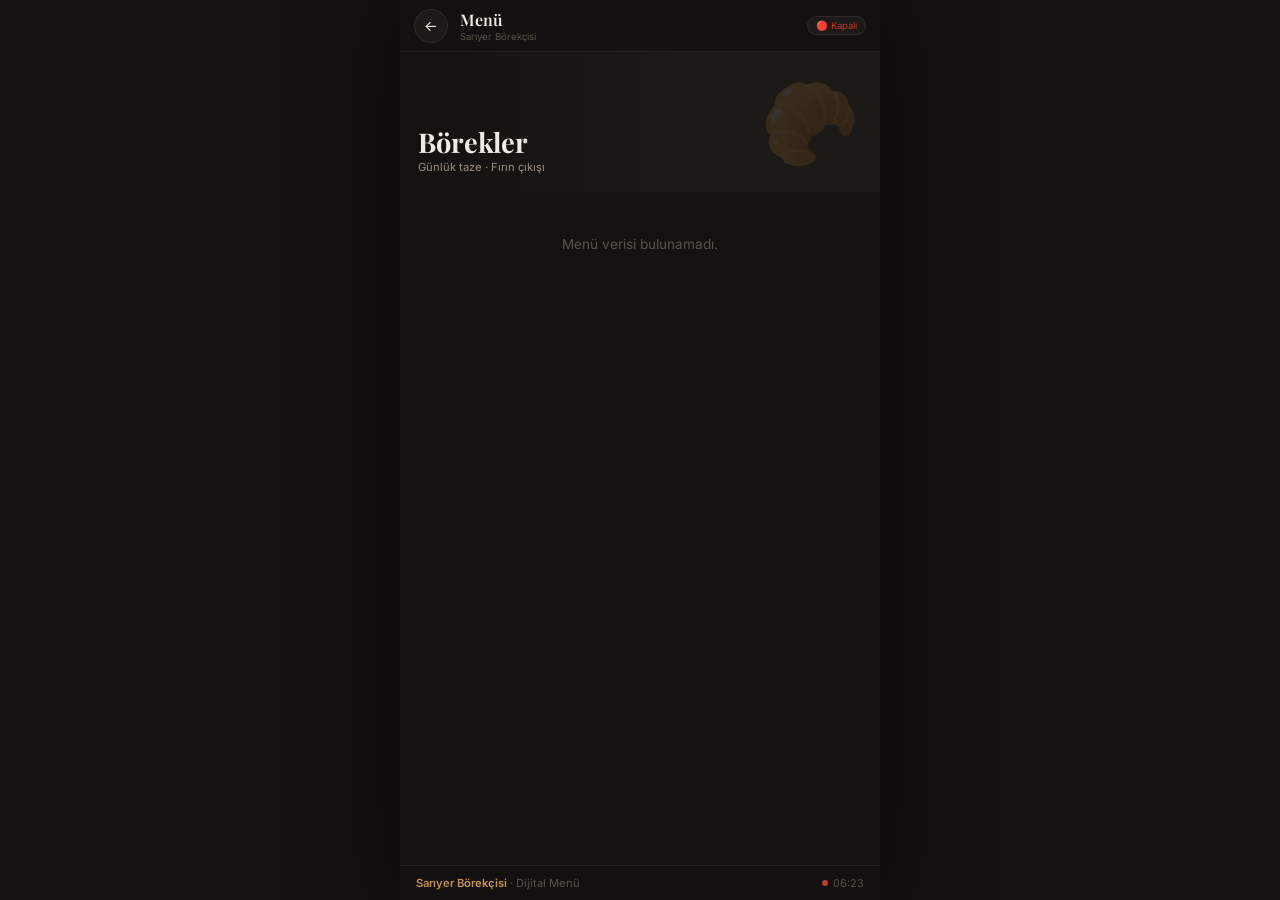
==== menu.html @ e3afe4d1 "Add files via upload" ====
<!DOCTYPE html>
<html lang="tr">
<head>
  <meta charset="UTF-8" />
  <meta name="viewport" content="width=device-width, initial-scale=1.0, maximum-scale=1.0" />
  <meta name="theme-color" content="#f8f6f3" />
  <meta name="description" content="Sarıyer Börekçisi ürün listesi ve fiyatları." />
  <title>Menü — Sarıyer Börekçisi</title>
  <link rel="stylesheet" href="style.css" />
</head>
<body class="menu-page">

  <!-- Topbar -->
  <header class="topbar">
    <a href="index.html" class="topbar-back" aria-label="Kategorilere dön">←</a>
    <div class="topbar-info">
      <div class="topbar-cat-name" id="topbar-cat-name">Menü</div>
      <div class="topbar-cat-sub" id="topbar-cat-sub">Sarıyer Börekçisi</div>
    </div>
    <div class="topbar-status" id="topbar-status">🟢 Açık</div>
  </header>

  <!-- Hero Banner -->
  <div class="menu-hero" id="menu-hero">
    <div class="menu-hero-emoji" id="hero-emoji" aria-hidden="true">🥐</div>
    <div class="menu-hero-overlay"></div>
    <div class="menu-hero-title">
      <h1 id="hero-title">Börekler</h1>
      <p id="hero-desc">Günlük taze · Fırın çıkışı</p>
    </div>
  </div>

  <!-- Menü Gövdesi -->
  <main class="menu-body" id="menu-body">
    <!-- JS ile doldurulur -->
  </main>

  <!-- Alt Bar -->
  <footer class="bottom-bar">
    <div class="bottom-brand">
      <strong>Sarıyer Börekçisi</strong> · Dijital Menü
    </div>
    <div class="bottom-status">
      <div class="status-dot" id="status-dot"></div>
      <span id="current-time">--:--</span>
    </div>
  </footer>

  <script src="menu.js"></script>
</body>
</html>
---- style.css ----
/* =====================================================
   TEZGAH — Dijital Menü Sistemi
   ===================================================== */

@import url('https://fonts.googleapis.com/css2?family=Playfair+Display:wght@600;700&family=Inter:wght@300;400;500;600&display=swap');

*, *::before, *::after {
  margin: 0; padding: 0;
  box-sizing: border-box;
  -webkit-tap-highlight-color: transparent;
}

:root {
  /* Koyu palette */
  --dark-bg:       #141210;
  --dark-surface:  #1c1916;
  --dark-elevated: #242018;
  --dark-border:   rgba(255,255,255,0.07);
  --dark-border-hover: rgba(196,147,70,0.3);

  --accent:        #c49346;
  --accent-dim:    rgba(196,147,70,0.12);
  --accent-border: rgba(196,147,70,0.25);

  --text-on-dark:      #f0ebe3;
  --text-secondary-dark: #9a8e80;
  --text-muted-dark:   #5a5248;

  --green: #3a9e68;
  --red:   #c0392b;

  --font-serif: 'Playfair Display', Georgia, serif;
  --font-sans:  'Inter', system-ui, sans-serif;
  --ease:        cubic-bezier(0.25, 0.46, 0.45, 0.94);
}

html {
  font-size: 16px;
  scroll-behavior: smooth;
  -webkit-font-smoothing: antialiased;
}

body {
  font-family: var(--font-sans);
  background: var(--dark-bg);
  color: var(--text-on-dark);
  min-height: 100vh;
  max-width: 480px;
  margin: 0 auto;
  overflow-x: hidden;
}

::-webkit-scrollbar { width: 2px; }
::-webkit-scrollbar-track { background: transparent; }
::-webkit-scrollbar-thumb { background: rgba(255,255,255,0.08); border-radius: 2px; }

/* =====================================================
   ORTAK — Şube Seçim + Kategori Sayfaları
   ===================================================== */

/* Geri nav (şube sayfasında) */
.branch-topbar {
  display: flex;
  align-items: center;
  gap: 12px;
  padding: 16px 20px 0;
}

.branch-back {
  display: flex;
  align-items: center;
  gap: 6px;
  font-size: 0.75rem;
  color: var(--text-muted-dark);
  text-decoration: none;
  transition: color 0.15s;
}

.branch-back:active { color: var(--accent); }

.branch-badge {
  margin-left: auto;
  font-size: 0.6rem;
  padding: 3px 9px;
  border-radius: 100px;
  border: 1px solid var(--dark-border);
  color: var(--text-muted-dark);
  letter-spacing: 0.04em;
}

/* Header */
.index-header {
  padding: 44px 24px 28px;
  animation: fadeUp 0.5s var(--ease) both;
}

.brand-logo {
  display: flex;
  align-items: center;
  gap: 12px;
  margin-bottom: 28px;
}

.logo-circle {
  width: 44px;
  height: 44px;
  border-radius: 12px;
  background: var(--accent-dim);
  border: 1px solid var(--accent-border);
  display: flex;
  align-items: center;
  justify-content: center;
  font-size: 1.3rem;
}

.logo-name {
  font-family: var(--font-serif);
  font-size: 1.05rem;
  font-weight: 700;
  color: var(--text-on-dark);
}

.logo-sub {
  font-size: 0.62rem;
  color: var(--text-muted-dark);
  letter-spacing: 0.06em;
  margin-top: 2px;
}

.index-title {
  font-family: var(--font-serif);
  font-size: 1.9rem;
  font-weight: 700;
  color: var(--text-on-dark);
  line-height: 1.2;
  margin-bottom: 8px;
}

.index-title span { color: var(--accent); }

.index-subtitle {
  font-size: 0.82rem;
  color: var(--text-secondary-dark);
  line-height: 1.6;
}

/* Kategori Gridi */
.categories-grid {
  padding: 0 14px;
  display: flex;
  flex-direction: column;
  gap: 10px;
}

/* Kategori Kartı */
.cat-card {
  display: block;
  position: relative;
  border-radius: 14px;
  overflow: hidden;
  text-decoration: none;
  height: 130px;
  background: var(--dark-surface);
  border: 1px solid var(--dark-border);
  transition: transform 0.2s var(--ease);
  animation: cardIn 0.45s var(--ease) both;
}

.cat-card:nth-child(1) { animation-delay: 0.04s; }
.cat-card:nth-child(2) { animation-delay: 0.08s; }
.cat-card:nth-child(3) { animation-delay: 0.12s; }
.cat-card:nth-child(4) { animation-delay: 0.16s; }
.cat-card:nth-child(5) { animation-delay: 0.20s; }
.cat-card:nth-child(6) { animation-delay: 0.24s; }

.cat-card:active { transform: scale(0.975); }

.cat-card-img {
  position: absolute;
  inset: 0;
  width: 100%;
  height: 100%;
  object-fit: cover;
}

.cat-card-fallback {
  position: absolute;
  inset: 0;
  display: flex;
  align-items: center;
  justify-content: flex-end;
  padding-right: 22px;
  font-size: 4.5rem;
  opacity: 0.14;
  pointer-events: none;
}

.cat-card-overlay {
  position: absolute;
  inset: 0;
  background: linear-gradient(105deg, rgba(10,9,7,0.85) 0%, rgba(10,9,7,0.5) 55%, rgba(10,9,7,0.2) 100%);
}

.cat-card-accent {
  position: absolute;
  left: 0; top: 0; bottom: 0;
  width: 3px;
  background: var(--accent);
  opacity: 0;
  transition: opacity 0.18s;
}

.cat-card:active .cat-card-accent { opacity: 1; }

.cat-card-body {
  position: absolute;
  inset: 0;
  display: flex;
  flex-direction: column;
  justify-content: center;
  padding: 18px 52px 18px 20px;
}

.cat-card-name {
  font-family: var(--font-serif);
  font-size: 1.25rem;
  font-weight: 700;
  color: #fff;
  line-height: 1.15;
  margin-bottom: 4px;
}

.cat-card-desc {
  font-size: 0.72rem;
  color: rgba(255,255,255,0.55);
  line-height: 1.4;
}

.cat-card-arrow {
  position: absolute;
  right: 16px;
  top: 50%;
  transform: translateY(-50%);
  width: 30px;
  height: 30px;
  border-radius: 50%;
  border: 1px solid rgba(255,255,255,0.2);
  background: rgba(255,255,255,0.08);
  display: flex;
  align-items: center;
  justify-content: center;
  color: #fff;
  font-size: 0.8rem;
  backdrop-filter: blur(4px);
}

/* Footer */
.index-footer {
  text-align: center;
  padding: 28px 24px 0;
  animation: fadeUp 0.5s var(--ease) both;
  animation-delay: 0.4s;
}

.index-footer p {
  font-size: 0.63rem;
  color: var(--text-muted-dark);
  letter-spacing: 0.05em;
}

.index-footer strong { color: var(--accent); }

/* =====================================================
   MENÜ DETAY — Koyu Tema
   ===================================================== */

/* Topbar */
.topbar {
  position: sticky;
  top: 0;
  z-index: 100;
  height: 52px;
  background: rgba(20, 18, 16, 0.96);
  backdrop-filter: blur(16px);
  -webkit-backdrop-filter: blur(16px);
  border-bottom: 1px solid var(--dark-border);
  display: flex;
  align-items: center;
  padding: 0 14px;
  gap: 12px;
}

.topbar-back {
  width: 34px;
  height: 34px;
  border-radius: 50%;
  border: 1px solid var(--dark-border);
  background: var(--dark-surface);
  display: flex;
  align-items: center;
  justify-content: center;
  font-size: 0.9rem;
  text-decoration: none;
  color: var(--text-on-dark);
  flex-shrink: 0;
  transition: background 0.15s;
}

.topbar-back:active { background: var(--dark-elevated); }

.topbar-info { flex: 1; }

.topbar-cat-name {
  font-family: var(--font-serif);
  font-size: 1rem;
  font-weight: 600;
  color: var(--text-on-dark);
}

.topbar-cat-sub {
  font-size: 0.6rem;
  color: var(--text-muted-dark);
  margin-top: 1px;
}

.topbar-status {
  font-size: 0.6rem;
  padding: 3px 8px;
  border-radius: 100px;
  border: 1px solid var(--dark-border);
  color: var(--text-muted-dark);
  background: var(--dark-surface);
  white-space: nowrap;
}

/* Hero */
.menu-hero {
  position: relative;
  height: 140px;
  overflow: hidden;
  background: var(--dark-surface);
  display: flex;
  align-items: flex-end;
}

.menu-hero-emoji {
  position: absolute;
  right: 20px;
  top: 50%;
  transform: translateY(-50%);
  font-size: 5rem;
  opacity: 0.12;
  pointer-events: none;
}

.menu-hero-overlay {
  position: absolute;
  inset: 0;
  background: linear-gradient(to right,
    rgba(14,12,10,0.6) 0%,
    rgba(14,12,10,0) 70%
  );
}

.menu-hero-title {
  position: relative;
  padding: 0 18px 18px;
  z-index: 1;
}

.menu-hero-title h1 {
  font-family: var(--font-serif);
  font-size: 1.7rem;
  font-weight: 700;
  color: var(--text-on-dark);
  line-height: 1;
}

.menu-hero-title p {
  font-size: 0.7rem;
  color: var(--text-secondary-dark);
  margin-top: 4px;
}

/* Menü gövdesi */
.menu-body {
  padding: 4px 0 80px;
}

/* Alt grup */
.sub-group { margin-bottom: 4px; }

.sub-group-label {
  font-size: 0.58rem;
  letter-spacing: 0.2em;
  color: var(--accent);
  text-transform: uppercase;
  font-weight: 700;
  padding: 16px 16px 8px;
}

/* Ürün listesi */
.items-list {
  padding: 0 12px;
  display: flex;
  flex-direction: column;
  gap: 5px;
}

/* Ürün kartı */
.menu-item {
  display: flex;
  align-items: center;
  gap: 11px;
  padding: 13px 12px;
  background: var(--dark-surface);
  border-radius: 12px;
  border: 1px solid var(--dark-border);
  transition: background 0.15s, border-color 0.15s;
  animation: itemIn 0.35s var(--ease) both;
}

.menu-item:active {
  background: var(--dark-elevated);
  border-color: var(--accent-border);
}

.menu-item.featured {
  border-color: var(--accent-border);
  background: rgba(196,147,70,0.06);
}

/* Stagger animasyon */
.menu-item:nth-child(1)  { animation-delay: 0.03s; }
.menu-item:nth-child(2)  { animation-delay: 0.06s; }
.menu-item:nth-child(3)  { animation-delay: 0.09s; }
.menu-item:nth-child(4)  { animation-delay: 0.12s; }
.menu-item:nth-child(5)  { animation-delay: 0.15s; }
.menu-item:nth-child(6)  { animation-delay: 0.18s; }
.menu-item:nth-child(7)  { animation-delay: 0.21s; }
.menu-item:nth-child(8)  { animation-delay: 0.24s; }
.menu-item:nth-child(9)  { animation-delay: 0.27s; }
.menu-item:nth-child(10) { animation-delay: 0.30s; }
.menu-item:nth-child(n+11) { animation-delay: 0.33s; }

.item-icon {
  width: 38px;
  height: 38px;
  border-radius: 10px;
  background: var(--dark-elevated);
  border: 1px solid var(--dark-border);
  display: flex;
  align-items: center;
  justify-content: center;
  font-size: 1.1rem;
  flex-shrink: 0;
}

.item-info { flex: 1; min-width: 0; }

.item-name {
  font-size: 0.875rem;
  font-weight: 500;
  color: var(--text-on-dark);
  line-height: 1.3;
  margin-bottom: 2px;
}

.item-desc {
  font-size: 0.7rem;
  color: var(--text-muted-dark);
  line-height: 1.4;
  white-space: nowrap;
  overflow: hidden;
  text-overflow: ellipsis;
}

.item-price-box { flex-shrink: 0; text-align: right; }

.item-price {
  font-family: var(--font-serif);
  font-size: 1.05rem;
  font-weight: 700;
  color: var(--accent);
  line-height: 1;
}

.item-price-unit {
  font-size: 0.56rem;
  color: var(--text-muted-dark);
  margin-top: 2px;
}

/* Badge */
.item-badge {
  display: inline-block;
  font-size: 0.5rem;
  padding: 2px 5px;
  border-radius: 4px;
  font-weight: 700;
  letter-spacing: 0.04em;
  text-transform: uppercase;
  margin-top: 3px;
}

.badge-popular { background: rgba(196,147,70,0.18); color: var(--accent); }
.badge-new     { background: rgba(58,158,104,0.18); color: var(--green); }
.badge-spicy   { background: rgba(192,57,43,0.18);  color: #f87171; }

/* Allerji notu */
.allergy-notice {
  margin: 10px 12px 4px;
  padding: 10px 12px;
  border-radius: 10px;
  background: var(--accent-dim);
  border: 1px solid var(--accent-border);
  display: flex;
  gap: 8px;
  align-items: flex-start;
}

.allergy-notice .notice-icon { font-size: 0.85rem; flex-shrink: 0; margin-top: 1px; }
.allergy-notice p { font-size: 0.68rem; color: var(--text-secondary-dark); line-height: 1.5; }

/* Alt bar */
.bottom-bar {
  position: fixed;
  bottom: 0;
  left: 50%;
  transform: translateX(-50%);
  width: 100%;
  max-width: 480px;
  background: rgba(20,18,16,0.97);
  backdrop-filter: blur(16px);
  -webkit-backdrop-filter: blur(16px);
  border-top: 1px solid var(--dark-border);
  padding: 10px 16px;
  display: flex;
  align-items: center;
  justify-content: space-between;
  z-index: 80;
}

.bottom-brand { font-size: 0.7rem; color: var(--text-muted-dark); }
.bottom-brand strong { color: var(--accent); font-weight: 600; }

.bottom-status {
  display: flex;
  align-items: center;
  gap: 5px;
  font-size: 0.67rem;
  color: var(--text-muted-dark);
}

.status-dot {
  width: 6px;
  height: 6px;
  border-radius: 50%;
  background: var(--green);
  animation: blink 2.5s ease-in-out infinite;
}

/* ── Animasyonlar ──────────────────────────────────── */
@keyframes fadeUp {
  from { opacity: 0; transform: translateY(14px); }
  to   { opacity: 1; transform: translateY(0); }
}

@keyframes cardIn {
  from { opacity: 0; transform: translateY(18px); }
  to   { opacity: 1; transform: translateY(0); }
}

@keyframes itemIn {
  from { opacity: 0; transform: translateY(6px); }
  to   { opacity: 1; transform: translateY(0); }
}

@keyframes blink {
  0%, 100% { opacity: 1; }
  50% { opacity: 0.2; }
}

@media (max-width: 360px) {
  .index-title { font-size: 1.65rem; }
  .cat-card-name { font-size: 1.1rem; }
  .cat-card { height: 115px; }
}

@media (min-width: 481px) {
  body { box-shadow: 0 0 80px rgba(0,0,0,0.5); }
}
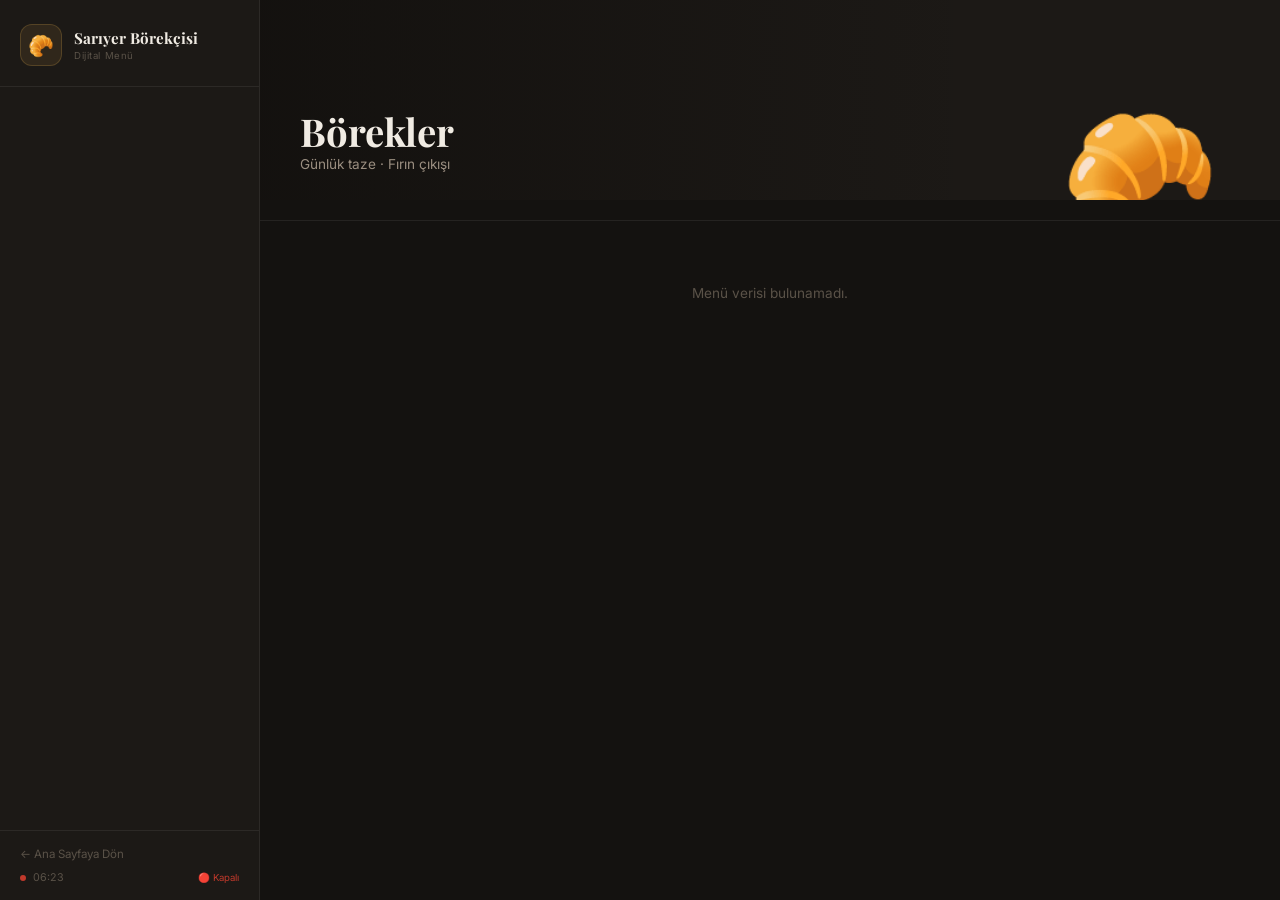
==== commit 0737e8ac: "Add files via upload" ====
--- a/menu.html
+++ b/menu.html
@@ -2,16 +2,42 @@
 <html lang="tr">
 <head>
   <meta charset="UTF-8" />
-  <meta name="viewport" content="width=device-width, initial-scale=1.0, maximum-scale=1.0" />
-  <meta name="theme-color" content="#f8f6f3" />
+  <meta name="viewport" content="width=device-width, initial-scale=1.0" />
+  <meta name="theme-color" content="#141210" />
   <meta name="description" content="Sarıyer Börekçisi ürün listesi ve fiyatları." />
   <title>Menü — Sarıyer Börekçisi</title>
   <link rel="stylesheet" href="style.css" />
 </head>
 <body class="menu-page">
-
-  <!-- Topbar -->
-  <header class="topbar">
+ 
+  <!-- Desktop Sidebar (sadece büyük ekranda görünür) -->
+  <aside class="desktop-sidebar" id="desktop-sidebar" aria-label="Kategori navigasyonu">
+    <div class="sidebar-brand">
+      <div class="sidebar-logo">
+        <div class="sidebar-logo-icon" aria-hidden="true">🥐</div>
+        <div>
+          <div class="sidebar-logo-name">Sarıyer Börekçisi</div>
+          <div class="sidebar-logo-sub">Dijital Menü</div>
+        </div>
+      </div>
+    </div>
+ 
+    <nav class="sidebar-nav" id="sidebar-nav" aria-label="Kategoriler">
+      <!-- JS ile doldurulur -->
+    </nav>
+ 
+    <div class="sidebar-footer">
+      <a href="index.html" class="sidebar-back-link">← Ana Sayfaya Dön</a>
+      <div class="sidebar-status">
+        <div class="status-dot" id="sidebar-status-dot"></div>
+        <span id="sidebar-time">--:--</span>
+        <span id="sidebar-open-badge">🟢 Açık</span>
+      </div>
+    </div>
+  </aside>
+ 
+  <!-- Mobile Topbar (sadece küçük ekranda görünür) -->
+  <header class="topbar" id="topbar">
     <a href="index.html" class="topbar-back" aria-label="Kategorilere dön">←</a>
     <div class="topbar-info">
       <div class="topbar-cat-name" id="topbar-cat-name">Menü</div>
@@ -19,33 +45,44 @@
     </div>
     <div class="topbar-status" id="topbar-status">🟢 Açık</div>
   </header>
-
-  <!-- Hero Banner -->
-  <div class="menu-hero" id="menu-hero">
-    <div class="menu-hero-emoji" id="hero-emoji" aria-hidden="true">🥐</div>
-    <div class="menu-hero-overlay"></div>
-    <div class="menu-hero-title">
-      <h1 id="hero-title">Börekler</h1>
-      <p id="hero-desc">Günlük taze · Fırın çıkışı</p>
+ 
+  <!-- Ana içerik alanı -->
+  <div class="menu-layout">
+ 
+    <!-- Hero Banner -->
+    <div class="menu-hero" id="menu-hero">
+      <div class="menu-hero-emoji" id="hero-emoji" aria-hidden="true">🥐</div>
+      <div class="menu-hero-overlay"></div>
+      <div class="menu-hero-title">
+        <h1 id="hero-title">Börekler</h1>
+        <p id="hero-desc">Günlük taze · Fırın çıkışı</p>
+      </div>
     </div>
+ 
+    <!-- Desktop: Kategori sekmeleri (hero altında, yatay) -->
+    <div class="desktop-cat-tabs" id="desktop-cat-tabs">
+      <!-- JS ile doldurulur -->
+    </div>
+ 
+    <!-- Menü Gövdesi -->
+    <main class="menu-body" id="menu-body">
+      <!-- JS ile doldurulur -->
+    </main>
+ 
+    <!-- Mobile Alt Bar -->
+    <footer class="bottom-bar">
+      <div class="bottom-brand">
+        <strong>Sarıyer Börekçisi</strong> · Dijital Menü
+      </div>
+      <div class="bottom-status">
+        <div class="status-dot" id="status-dot"></div>
+        <span id="current-time">--:--</span>
+      </div>
+    </footer>
+ 
   </div>
-
-  <!-- Menü Gövdesi -->
-  <main class="menu-body" id="menu-body">
-    <!-- JS ile doldurulur -->
-  </main>
-
-  <!-- Alt Bar -->
-  <footer class="bottom-bar">
-    <div class="bottom-brand">
-      <strong>Sarıyer Börekçisi</strong> · Dijital Menü
-    </div>
-    <div class="bottom-status">
-      <div class="status-dot" id="status-dot"></div>
-      <span id="current-time">--:--</span>
-    </div>
-  </footer>
-
+ 
   <script src="menu.js"></script>
 </body>
 </html>
+ 
--- a/style.css
+++ b/style.css
@@ -1,15 +1,16 @@
 /* =====================================================
    TEZGAH — Dijital Menü Sistemi
-   ===================================================== */
-
+   Tam Responsive: Mobil + Tablet + Masaüstü
+   ===================================================== */
+ 
 @import url('https://fonts.googleapis.com/css2?family=Playfair+Display:wght@600;700&family=Inter:wght@300;400;500;600&display=swap');
-
+ 
 *, *::before, *::after {
   margin: 0; padding: 0;
   box-sizing: border-box;
   -webkit-tap-highlight-color: transparent;
 }
-
+ 
 :root {
   /* Koyu palette */
   --dark-bg:       #141210;
@@ -17,55 +18,720 @@
   --dark-elevated: #242018;
   --dark-border:   rgba(255,255,255,0.07);
   --dark-border-hover: rgba(196,147,70,0.3);
-
+ 
   --accent:        #c49346;
   --accent-dim:    rgba(196,147,70,0.12);
   --accent-border: rgba(196,147,70,0.25);
-
-  --text-on-dark:      #f0ebe3;
+ 
+  --text-on-dark:        #f0ebe3;
   --text-secondary-dark: #9a8e80;
-  --text-muted-dark:   #5a5248;
-
+  --text-muted-dark:     #5a5248;
+ 
   --green: #3a9e68;
   --red:   #c0392b;
-
+ 
   --font-serif: 'Playfair Display', Georgia, serif;
   --font-sans:  'Inter', system-ui, sans-serif;
   --ease:        cubic-bezier(0.25, 0.46, 0.45, 0.94);
-}
-
+ 
+  --sidebar-w:   260px;
+  --topbar-h:    52px;
+}
+ 
 html {
   font-size: 16px;
   scroll-behavior: smooth;
   -webkit-font-smoothing: antialiased;
 }
-
+ 
 body {
   font-family: var(--font-sans);
   background: var(--dark-bg);
   color: var(--text-on-dark);
   min-height: 100vh;
-  max-width: 480px;
-  margin: 0 auto;
   overflow-x: hidden;
 }
+ 
+::-webkit-scrollbar { width: 4px; }
+::-webkit-scrollbar-track { background: transparent; }
+::-webkit-scrollbar-thumb { background: rgba(255,255,255,0.1); border-radius: 4px; }
 
-::-webkit-scrollbar { width: 2px; }
-::-webkit-scrollbar-track { background: transparent; }
-::-webkit-scrollbar-thumb { background: rgba(255,255,255,0.08); border-radius: 2px; }
+/* Animations */
+@keyframes fadeInUp {
+  from {
+    opacity: 0;
+    transform: translateY(20px);
+  }
+  to {
+    opacity: 1;
+    transform: translateY(0);
+  }
+}
 
-/* =====================================================
-   ORTAK — Şube Seçim + Kategori Sayfaları
-   ===================================================== */
+@keyframes slideInLeft {
+  from {
+    opacity: 0;
+    transform: translateX(-20px);
+  }
+  to {
+    opacity: 1;
+    transform: translateX(0);
+  }
+}
 
-/* Geri nav (şube sayfasında) */
+@keyframes slideInRight {
+  from {
+    opacity: 0;
+    transform: translateX(20px);
+  }
+  to {
+    opacity: 1;
+    transform: translateX(0);
+  }
+}
+
+/* =====================================================
+   DESKTOP SIDEBAR
+   ===================================================== */
+ 
+.desktop-sidebar {
+  display: none; /* mobilde gizli */
+}
+ 
+@media (min-width: 900px) {
+  .desktop-sidebar {
+    display: flex;
+    flex-direction: column;
+    position: fixed;
+    left: 0; top: 0; bottom: 0;
+    width: var(--sidebar-w);
+    background: var(--dark-surface);
+    border-right: 1px solid var(--dark-border);
+    z-index: 200;
+    overflow-y: auto;
+    overflow-x: hidden;
+  }
+}
+ 
+.sidebar-brand {
+  padding: 24px 20px 20px;
+  border-bottom: 1px solid var(--dark-border);
+}
+ 
+.sidebar-logo {
+  display: flex;
+  align-items: center;
+  gap: 12px;
+}
+ 
+.sidebar-logo-icon {
+  width: 42px;
+  height: 42px;
+  border-radius: 12px;
+  background: var(--accent-dim);
+  border: 1px solid var(--accent-border);
+  display: flex;
+  align-items: center;
+  justify-content: center;
+  font-size: 1.3rem;
+  flex-shrink: 0;
+}
+ 
+.sidebar-logo-name {
+  font-family: var(--font-serif);
+  font-size: 0.95rem;
+  font-weight: 700;
+  color: var(--text-on-dark);
+  line-height: 1.2;
+}
+ 
+.sidebar-logo-sub {
+  font-size: 0.6rem;
+  color: var(--text-muted-dark);
+  letter-spacing: 0.06em;
+  margin-top: 2px;
+}
+ 
+.sidebar-nav {
+  flex: 1;
+  padding: 16px 12px;
+  display: flex;
+  flex-direction: column;
+  gap: 4px;
+}
+ 
+.sidebar-nav-item {
+  display: flex;
+  align-items: center;
+  gap: 10px;
+  padding: 10px 12px;
+  border-radius: 10px;
+  cursor: pointer;
+  border: 1px solid transparent;
+  transition: background 0.15s, border-color 0.15s, color 0.15s;
+  text-decoration: none;
+  color: var(--text-secondary-dark);
+}
+ 
+.sidebar-nav-item:hover {
+  background: var(--dark-elevated);
+  color: var(--text-on-dark);
+}
+ 
+.sidebar-nav-item.active {
+  background: var(--accent-dim);
+  border-color: var(--accent-border);
+  color: var(--accent);
+}
+ 
+.sidebar-nav-emoji {
+  font-size: 1.15rem;
+  flex-shrink: 0;
+  width: 24px;
+  text-align: center;
+}
+ 
+.sidebar-nav-label {
+  font-size: 0.82rem;
+  font-weight: 500;
+}
+ 
+.sidebar-footer {
+  padding: 16px 20px;
+  border-top: 1px solid var(--dark-border);
+  display: flex;
+  flex-direction: column;
+  gap: 10px;
+}
+ 
+.sidebar-back-link {
+  font-size: 0.72rem;
+  color: var(--text-muted-dark);
+  text-decoration: none;
+  transition: color 0.15s;
+}
+ 
+.sidebar-back-link:hover {
+  color: var(--accent);
+}
+ 
+.sidebar-status {
+  display: flex;
+  align-items: center;
+  gap: 7px;
+  font-size: 0.67rem;
+  color: var(--text-muted-dark);
+}
+ 
+#sidebar-open-badge {
+  margin-left: auto;
+  font-size: 0.6rem;
+}
+ 
+/* =====================================================
+   MOBILE TOPBAR
+   ===================================================== */
+ 
+.topbar {
+  position: sticky;
+  top: 0;
+  z-index: 100;
+  height: var(--topbar-h);
+  background: rgba(20, 18, 16, 0.96);
+  backdrop-filter: blur(16px);
+  -webkit-backdrop-filter: blur(16px);
+  border-bottom: 1px solid var(--dark-border);
+  display: flex;
+  align-items: center;
+  padding: 0 14px;
+  gap: 12px;
+}
+ 
+@media (min-width: 900px) {
+  .topbar {
+    display: none; /* masaüstünde sidebar var, topbar gizle */
+  }
+}
+ 
+.topbar-back {
+  width: 34px;
+  height: 34px;
+  border-radius: 50%;
+  border: 1px solid var(--dark-border);
+  background: var(--dark-surface);
+  display: flex;
+  align-items: center;
+  justify-content: center;
+  font-size: 0.9rem;
+  text-decoration: none;
+  color: var(--text-on-dark);
+  flex-shrink: 0;
+  transition: background 0.15s;
+}
+ 
+.topbar-back:active { background: var(--dark-elevated); }
+ 
+.topbar-info { flex: 1; }
+ 
+.topbar-cat-name {
+  font-family: var(--font-serif);
+  font-size: 1rem;
+  font-weight: 600;
+  color: var(--text-on-dark);
+}
+ 
+.topbar-cat-sub {
+  font-size: 0.6rem;
+  color: var(--text-muted-dark);
+  margin-top: 1px;
+}
+ 
+.topbar-status {
+  font-size: 0.6rem;
+  padding: 3px 8px;
+  border-radius: 100px;
+  border: 1px solid var(--dark-border);
+  color: var(--text-muted-dark);
+  background: var(--dark-surface);
+  white-space: nowrap;
+}
+ 
+/* =====================================================
+   LAYOUT — Sidebar + İçerik
+   ===================================================== */
+ 
+.menu-layout {
+  min-height: 100vh;
+}
+ 
+@media (min-width: 900px) {
+  .menu-layout {
+    margin-left: var(--sidebar-w);
+    min-height: 100vh;
+  }
+}
+ 
+/* =====================================================
+   HERO
+   ===================================================== */
+ 
+.menu-hero {
+  position: relative;
+  height: 140px;
+  overflow: hidden;
+  background: var(--dark-surface);
+  display: flex;
+  align-items: flex-end;
+}
+ 
+@media (min-width: 900px) {
+  .menu-hero {
+    height: 200px;
+  }
+}
+ 
+.menu-hero-emoji {
+  position: absolute;
+  right: 20px;
+  top: 50%;
+  transform: translateY(-50%);
+  font-size: 5rem;
+  opacity: 0.12;
+  pointer-events: none;
+  animation: slideInRight 0.8s ease-out 0.4s both;
+}
+ 
+@media (min-width: 900px) {
+  .menu-hero-emoji {
+    font-size: 8rem;
+    right: 60px;
+    opacity: 0.10;
+  }
+}
+ 
+.menu-hero-overlay {
+  position: absolute;
+  inset: 0;
+  background: linear-gradient(to right,
+    rgba(14,12,10,0.6) 0%,
+    rgba(14,12,10,0) 70%
+  );
+}
+ 
+.menu-hero-title {
+  position: relative;
+  padding: 0 18px 18px;
+  z-index: 1;
+  animation: fadeInUp 0.8s ease-out 0.2s both;
+}
+ 
+@media (min-width: 900px) {
+  .menu-hero-title {
+    padding: 0 40px 28px;
+  }
+}
+ 
+.menu-hero-title h1 {
+  font-family: var(--font-serif);
+  font-size: 1.7rem;
+  font-weight: 700;
+  color: var(--text-on-dark);
+  line-height: 1;
+}
+ 
+@media (min-width: 900px) {
+  .menu-hero-title h1 {
+    font-size: 2.4rem;
+  }
+}
+ 
+.menu-hero-title p {
+  font-size: 0.7rem;
+  color: var(--text-secondary-dark);
+  margin-top: 4px;
+}
+ 
+@media (min-width: 900px) {
+  .menu-hero-title p {
+    font-size: 0.85rem;
+    margin-top: 6px;
+  }
+}
+ 
+/* =====================================================
+   DESKTOP KATEGORİ SEKMELERI
+   ===================================================== */
+ 
+.desktop-cat-tabs {
+  display: none;
+}
+ 
+@media (min-width: 900px) {
+  .desktop-cat-tabs {
+    display: flex;
+    gap: 8px;
+    padding: 20px 40px 0;
+    flex-wrap: wrap;
+    border-bottom: 1px solid var(--dark-border);
+    padding-bottom: 0;
+  }
+}
+ 
+.cat-tab-btn {
+  display: flex;
+  align-items: center;
+  gap: 7px;
+  padding: 10px 18px;
+  border-radius: 10px 10px 0 0;
+  border: 1px solid transparent;
+  border-bottom: none;
+  background: transparent;
+  color: var(--text-secondary-dark);
+  font-size: 0.8rem;
+  font-weight: 500;
+  cursor: pointer;
+  font-family: var(--font-sans);
+  transition: background 0.15s, color 0.15s;
+  position: relative;
+  bottom: -1px;
+}
+ 
+.cat-tab-btn:hover {
+  background: var(--dark-elevated);
+  color: var(--text-on-dark);
+}
+ 
+.cat-tab-btn.active {
+  background: var(--dark-bg);
+  border-color: var(--dark-border);
+  color: var(--accent);
+}
+ 
+/* =====================================================
+   MENÜ GÖVDESİ
+   ===================================================== */
+ 
+.menu-body {
+  padding: 4px 0 80px;
+}
+ 
+@media (min-width: 900px) {
+  .menu-body {
+    padding: 24px 0 60px;
+    /* İki sütunlu ızgara için */
+  }
+}
+ 
+/* =====================================================
+   ALT GRUP
+   ===================================================== */
+ 
+.sub-group { margin-bottom: 4px; }
+ 
+.sub-group-label {
+  font-size: 0.58rem;
+  letter-spacing: 0.2em;
+  color: var(--accent);
+  text-transform: uppercase;
+  font-weight: 700;
+  padding: 16px 16px 8px;
+}
+ 
+@media (min-width: 900px) {
+  .sub-group-label {
+    font-size: 0.62rem;
+    padding: 20px 40px 10px;
+  }
+}
+ 
+/* =====================================================
+   ÜRÜN LİSTESİ — Desktop 2 Kolon
+   ===================================================== */
+ 
+.items-list {
+  padding: 0 12px;
+  display: flex;
+  flex-direction: column;
+  gap: 5px;
+}
+ 
+@media (min-width: 900px) {
+  .items-list {
+    padding: 0 40px;
+    display: grid;
+    grid-template-columns: repeat(2, 1fr);
+    gap: 8px;
+  }
+}
+ 
+@media (min-width: 1280px) {
+  .items-list {
+    grid-template-columns: repeat(3, 1fr);
+  }
+}
+ 
+/* =====================================================
+   ÜRÜN KARTI
+   ===================================================== */
+ 
+.menu-item {
+  display: flex;
+  align-items: center;
+  gap: 11px;
+  padding: 13px 12px;
+  background: var(--dark-surface);
+  border-radius: 12px;
+  border: 1px solid var(--dark-border);
+  transition: background 0.15s, border-color 0.15s, transform 0.15s;
+  animation: itemIn 0.35s var(--ease) both;
+}
+ 
+@media (min-width: 900px) {
+  .menu-item {
+    padding: 16px 14px;
+    border-radius: 14px;
+  }
+ 
+  .menu-item:hover {
+    background: var(--dark-elevated);
+    border-color: var(--accent-border);
+    transform: translateY(-2px);
+  }
+}
+ 
+.menu-item:active {
+  background: var(--dark-elevated);
+  border-color: var(--accent-border);
+}
+ 
+.menu-item.featured {
+  border-color: var(--accent-border);
+  background: rgba(196,147,70,0.06);
+}
+ 
+/* Stagger animasyon */
+.menu-item:nth-child(1)  { animation-delay: 0.03s; }
+.menu-item:nth-child(2)  { animation-delay: 0.06s; }
+.menu-item:nth-child(3)  { animation-delay: 0.09s; }
+.menu-item:nth-child(4)  { animation-delay: 0.12s; }
+.menu-item:nth-child(5)  { animation-delay: 0.15s; }
+.menu-item:nth-child(6)  { animation-delay: 0.18s; }
+.menu-item:nth-child(7)  { animation-delay: 0.21s; }
+.menu-item:nth-child(8)  { animation-delay: 0.24s; }
+.menu-item:nth-child(9)  { animation-delay: 0.27s; }
+.menu-item:nth-child(10) { animation-delay: 0.30s; }
+.menu-item:nth-child(n+11) { animation-delay: 0.33s; }
+ 
+.item-icon {
+  width: 38px;
+  height: 38px;
+  border-radius: 10px;
+  background: var(--dark-elevated);
+  border: 1px solid var(--dark-border);
+  display: flex;
+  align-items: center;
+  justify-content: center;
+  font-size: 1.1rem;
+  flex-shrink: 0;
+}
+ 
+@media (min-width: 900px) {
+  .item-icon {
+    width: 44px;
+    height: 44px;
+    font-size: 1.25rem;
+    border-radius: 12px;
+  }
+}
+ 
+.item-info { flex: 1; min-width: 0; }
+ 
+.item-name {
+  font-size: 0.875rem;
+  font-weight: 500;
+  color: var(--text-on-dark);
+  line-height: 1.3;
+  margin-bottom: 2px;
+}
+ 
+@media (min-width: 900px) {
+  .item-name {
+    font-size: 0.9rem;
+  }
+}
+ 
+.item-desc {
+  font-size: 0.7rem;
+  color: var(--text-muted-dark);
+  line-height: 1.4;
+  white-space: nowrap;
+  overflow: hidden;
+  text-overflow: ellipsis;
+}
+ 
+.item-price-box { flex-shrink: 0; text-align: right; }
+ 
+.item-price {
+  font-family: var(--font-serif);
+  font-size: 1.05rem;
+  font-weight: 700;
+  color: var(--accent);
+  line-height: 1;
+}
+ 
+@media (min-width: 900px) {
+  .item-price {
+    font-size: 1.15rem;
+  }
+}
+ 
+.item-price-unit {
+  font-size: 0.56rem;
+  color: var(--text-muted-dark);
+  margin-top: 2px;
+}
+ 
+/* =====================================================
+   BADGE
+   ===================================================== */
+ 
+.item-badge {
+  display: inline-block;
+  font-size: 0.5rem;
+  padding: 2px 5px;
+  border-radius: 4px;
+  font-weight: 700;
+  letter-spacing: 0.04em;
+  text-transform: uppercase;
+  margin-top: 3px;
+}
+ 
+.badge-popular { background: rgba(196,147,70,0.18); color: var(--accent); }
+.badge-new     { background: rgba(58,158,104,0.18); color: var(--green); }
+.badge-spicy   { background: rgba(192,57,43,0.18);  color: #f87171; }
+ 
+/* =====================================================
+   ALLERJİ NOTU
+   ===================================================== */
+ 
+.allergy-notice {
+  margin: 10px 12px 4px;
+  padding: 10px 12px;
+  border-radius: 10px;
+  background: var(--accent-dim);
+  border: 1px solid var(--accent-border);
+  display: flex;
+  gap: 8px;
+  align-items: flex-start;
+}
+ 
+@media (min-width: 900px) {
+  .allergy-notice {
+    margin: 16px 40px 8px;
+    padding: 14px 16px;
+    border-radius: 12px;
+  }
+}
+ 
+.allergy-notice .notice-icon { font-size: 0.85rem; flex-shrink: 0; margin-top: 1px; }
+.allergy-notice p { font-size: 0.68rem; color: var(--text-secondary-dark); line-height: 1.5; }
+ 
+/* =====================================================
+   MOBILE ALT BAR
+   ===================================================== */
+ 
+.bottom-bar {
+  position: fixed;
+  bottom: 0;
+  left: 0;
+  right: 0;
+  background: rgba(20,18,16,0.97);
+  backdrop-filter: blur(16px);
+  -webkit-backdrop-filter: blur(16px);
+  border-top: 1px solid var(--dark-border);
+  padding: 10px 16px;
+  display: flex;
+  align-items: center;
+  justify-content: space-between;
+  z-index: 80;
+}
+ 
+@media (min-width: 900px) {
+  .bottom-bar {
+    display: none; /* masaüstünde sidebar footer kullan */
+  }
+}
+ 
+.bottom-brand { font-size: 0.7rem; color: var(--text-muted-dark); }
+.bottom-brand strong { color: var(--accent); font-weight: 600; }
+ 
+.bottom-status {
+  display: flex;
+  align-items: center;
+  gap: 5px;
+  font-size: 0.67rem;
+  color: var(--text-muted-dark);
+}
+ 
+.status-dot {
+  width: 6px;
+  height: 6px;
+  border-radius: 50%;
+  background: var(--green);
+  animation: blink 2.5s ease-in-out infinite;
+}
+ 
+/* =====================================================
+   ORTAK — Şube / Kategori Sayfaları
+   ===================================================== */
+ 
 .branch-topbar {
   display: flex;
   align-items: center;
   gap: 12px;
   padding: 16px 20px 0;
 }
-
+ 
 .branch-back {
   display: flex;
   align-items: center;
@@ -75,9 +741,9 @@
   text-decoration: none;
   transition: color 0.15s;
 }
-
+ 
 .branch-back:active { color: var(--accent); }
-
+ 
 .branch-badge {
   margin-left: auto;
   font-size: 0.6rem;
@@ -87,20 +753,20 @@
   color: var(--text-muted-dark);
   letter-spacing: 0.04em;
 }
-
+ 
 /* Header */
 .index-header {
   padding: 44px 24px 28px;
   animation: fadeUp 0.5s var(--ease) both;
 }
-
+ 
 .brand-logo {
   display: flex;
   align-items: center;
   gap: 12px;
   margin-bottom: 28px;
 }
-
+ 
 .logo-circle {
   width: 44px;
   height: 44px;
@@ -112,21 +778,21 @@
   justify-content: center;
   font-size: 1.3rem;
 }
-
+ 
 .logo-name {
   font-family: var(--font-serif);
   font-size: 1.05rem;
   font-weight: 700;
   color: var(--text-on-dark);
 }
-
+ 
 .logo-sub {
   font-size: 0.62rem;
   color: var(--text-muted-dark);
   letter-spacing: 0.06em;
   margin-top: 2px;
 }
-
+ 
 .index-title {
   font-family: var(--font-serif);
   font-size: 1.9rem;
@@ -135,15 +801,15 @@
   line-height: 1.2;
   margin-bottom: 8px;
 }
-
+ 
 .index-title span { color: var(--accent); }
-
+ 
 .index-subtitle {
   font-size: 0.82rem;
   color: var(--text-secondary-dark);
   line-height: 1.6;
 }
-
+ 
 /* Kategori Gridi */
 .categories-grid {
   padding: 0 14px;
@@ -151,7 +817,7 @@
   flex-direction: column;
   gap: 10px;
 }
-
+ 
 /* Kategori Kartı */
 .cat-card {
   display: block;
@@ -165,16 +831,16 @@
   transition: transform 0.2s var(--ease);
   animation: cardIn 0.45s var(--ease) both;
 }
-
+ 
 .cat-card:nth-child(1) { animation-delay: 0.04s; }
 .cat-card:nth-child(2) { animation-delay: 0.08s; }
 .cat-card:nth-child(3) { animation-delay: 0.12s; }
 .cat-card:nth-child(4) { animation-delay: 0.16s; }
 .cat-card:nth-child(5) { animation-delay: 0.20s; }
 .cat-card:nth-child(6) { animation-delay: 0.24s; }
-
+ 
 .cat-card:active { transform: scale(0.975); }
-
+ 
 .cat-card-img {
   position: absolute;
   inset: 0;
@@ -182,7 +848,7 @@
   height: 100%;
   object-fit: cover;
 }
-
+ 
 .cat-card-fallback {
   position: absolute;
   inset: 0;
@@ -194,13 +860,13 @@
   opacity: 0.14;
   pointer-events: none;
 }
-
+ 
 .cat-card-overlay {
   position: absolute;
   inset: 0;
   background: linear-gradient(105deg, rgba(10,9,7,0.85) 0%, rgba(10,9,7,0.5) 55%, rgba(10,9,7,0.2) 100%);
 }
-
+ 
 .cat-card-accent {
   position: absolute;
   left: 0; top: 0; bottom: 0;
@@ -209,9 +875,9 @@
   opacity: 0;
   transition: opacity 0.18s;
 }
-
+ 
 .cat-card:active .cat-card-accent { opacity: 1; }
-
+ 
 .cat-card-body {
   position: absolute;
   inset: 0;
@@ -220,7 +886,7 @@
   justify-content: center;
   padding: 18px 52px 18px 20px;
 }
-
+ 
 .cat-card-name {
   font-family: var(--font-serif);
   font-size: 1.25rem;
@@ -229,13 +895,13 @@
   line-height: 1.15;
   margin-bottom: 4px;
 }
-
+ 
 .cat-card-desc {
   font-size: 0.72rem;
   color: rgba(255,255,255,0.55);
   line-height: 1.4;
 }
-
+ 
 .cat-card-arrow {
   position: absolute;
   right: 16px;
@@ -253,7 +919,7 @@
   font-size: 0.8rem;
   backdrop-filter: blur(4px);
 }
-
+ 
 /* Footer */
 .index-footer {
   text-align: center;
@@ -261,332 +927,100 @@
   animation: fadeUp 0.5s var(--ease) both;
   animation-delay: 0.4s;
 }
-
+ 
 .index-footer p {
   font-size: 0.63rem;
   color: var(--text-muted-dark);
   letter-spacing: 0.05em;
 }
-
+ 
 .index-footer strong { color: var(--accent); }
-
-/* =====================================================
-   MENÜ DETAY — Koyu Tema
-   ===================================================== */
-
-/* Topbar */
-.topbar {
-  position: sticky;
-  top: 0;
-  z-index: 100;
-  height: 52px;
-  background: rgba(20, 18, 16, 0.96);
-  backdrop-filter: blur(16px);
-  -webkit-backdrop-filter: blur(16px);
-  border-bottom: 1px solid var(--dark-border);
-  display: flex;
-  align-items: center;
-  padding: 0 14px;
-  gap: 12px;
-}
-
-.topbar-back {
-  width: 34px;
-  height: 34px;
-  border-radius: 50%;
-  border: 1px solid var(--dark-border);
-  background: var(--dark-surface);
-  display: flex;
-  align-items: center;
-  justify-content: center;
-  font-size: 0.9rem;
-  text-decoration: none;
-  color: var(--text-on-dark);
-  flex-shrink: 0;
-  transition: background 0.15s;
-}
-
-.topbar-back:active { background: var(--dark-elevated); }
-
-.topbar-info { flex: 1; }
-
-.topbar-cat-name {
-  font-family: var(--font-serif);
-  font-size: 1rem;
-  font-weight: 600;
-  color: var(--text-on-dark);
-}
-
-.topbar-cat-sub {
-  font-size: 0.6rem;
-  color: var(--text-muted-dark);
-  margin-top: 1px;
-}
-
-.topbar-status {
-  font-size: 0.6rem;
-  padding: 3px 8px;
-  border-radius: 100px;
-  border: 1px solid var(--dark-border);
-  color: var(--text-muted-dark);
-  background: var(--dark-surface);
-  white-space: nowrap;
-}
-
-/* Hero */
-.menu-hero {
-  position: relative;
-  height: 140px;
-  overflow: hidden;
-  background: var(--dark-surface);
-  display: flex;
-  align-items: flex-end;
-}
-
-.menu-hero-emoji {
-  position: absolute;
-  right: 20px;
-  top: 50%;
-  transform: translateY(-50%);
-  font-size: 5rem;
-  opacity: 0.12;
-  pointer-events: none;
-}
-
-.menu-hero-overlay {
-  position: absolute;
-  inset: 0;
-  background: linear-gradient(to right,
-    rgba(14,12,10,0.6) 0%,
-    rgba(14,12,10,0) 70%
-  );
-}
-
-.menu-hero-title {
-  position: relative;
-  padding: 0 18px 18px;
-  z-index: 1;
-}
-
-.menu-hero-title h1 {
-  font-family: var(--font-serif);
-  font-size: 1.7rem;
-  font-weight: 700;
-  color: var(--text-on-dark);
-  line-height: 1;
-}
-
-.menu-hero-title p {
-  font-size: 0.7rem;
-  color: var(--text-secondary-dark);
-  margin-top: 4px;
-}
-
-/* Menü gövdesi */
-.menu-body {
-  padding: 4px 0 80px;
-}
-
-/* Alt grup */
-.sub-group { margin-bottom: 4px; }
-
-.sub-group-label {
-  font-size: 0.58rem;
-  letter-spacing: 0.2em;
-  color: var(--accent);
-  text-transform: uppercase;
-  font-weight: 700;
-  padding: 16px 16px 8px;
-}
-
-/* Ürün listesi */
-.items-list {
-  padding: 0 12px;
-  display: flex;
-  flex-direction: column;
-  gap: 5px;
-}
-
-/* Ürün kartı */
-.menu-item {
-  display: flex;
-  align-items: center;
-  gap: 11px;
-  padding: 13px 12px;
-  background: var(--dark-surface);
-  border-radius: 12px;
-  border: 1px solid var(--dark-border);
-  transition: background 0.15s, border-color 0.15s;
-  animation: itemIn 0.35s var(--ease) both;
-}
-
-.menu-item:active {
-  background: var(--dark-elevated);
-  border-color: var(--accent-border);
-}
-
-.menu-item.featured {
-  border-color: var(--accent-border);
-  background: rgba(196,147,70,0.06);
-}
-
-/* Stagger animasyon */
-.menu-item:nth-child(1)  { animation-delay: 0.03s; }
-.menu-item:nth-child(2)  { animation-delay: 0.06s; }
-.menu-item:nth-child(3)  { animation-delay: 0.09s; }
-.menu-item:nth-child(4)  { animation-delay: 0.12s; }
-.menu-item:nth-child(5)  { animation-delay: 0.15s; }
-.menu-item:nth-child(6)  { animation-delay: 0.18s; }
-.menu-item:nth-child(7)  { animation-delay: 0.21s; }
-.menu-item:nth-child(8)  { animation-delay: 0.24s; }
-.menu-item:nth-child(9)  { animation-delay: 0.27s; }
-.menu-item:nth-child(10) { animation-delay: 0.30s; }
-.menu-item:nth-child(n+11) { animation-delay: 0.33s; }
-
-.item-icon {
-  width: 38px;
-  height: 38px;
-  border-radius: 10px;
-  background: var(--dark-elevated);
-  border: 1px solid var(--dark-border);
-  display: flex;
-  align-items: center;
-  justify-content: center;
-  font-size: 1.1rem;
-  flex-shrink: 0;
-}
-
-.item-info { flex: 1; min-width: 0; }
-
-.item-name {
-  font-size: 0.875rem;
-  font-weight: 500;
-  color: var(--text-on-dark);
-  line-height: 1.3;
-  margin-bottom: 2px;
-}
-
-.item-desc {
-  font-size: 0.7rem;
-  color: var(--text-muted-dark);
-  line-height: 1.4;
-  white-space: nowrap;
-  overflow: hidden;
-  text-overflow: ellipsis;
-}
-
-.item-price-box { flex-shrink: 0; text-align: right; }
-
-.item-price {
-  font-family: var(--font-serif);
-  font-size: 1.05rem;
-  font-weight: 700;
-  color: var(--accent);
-  line-height: 1;
-}
-
-.item-price-unit {
-  font-size: 0.56rem;
-  color: var(--text-muted-dark);
-  margin-top: 2px;
-}
-
-/* Badge */
-.item-badge {
-  display: inline-block;
-  font-size: 0.5rem;
-  padding: 2px 5px;
-  border-radius: 4px;
-  font-weight: 700;
-  letter-spacing: 0.04em;
-  text-transform: uppercase;
-  margin-top: 3px;
-}
-
-.badge-popular { background: rgba(196,147,70,0.18); color: var(--accent); }
-.badge-new     { background: rgba(58,158,104,0.18); color: var(--green); }
-.badge-spicy   { background: rgba(192,57,43,0.18);  color: #f87171; }
-
-/* Allerji notu */
-.allergy-notice {
-  margin: 10px 12px 4px;
-  padding: 10px 12px;
-  border-radius: 10px;
-  background: var(--accent-dim);
-  border: 1px solid var(--accent-border);
-  display: flex;
-  gap: 8px;
-  align-items: flex-start;
-}
-
-.allergy-notice .notice-icon { font-size: 0.85rem; flex-shrink: 0; margin-top: 1px; }
-.allergy-notice p { font-size: 0.68rem; color: var(--text-secondary-dark); line-height: 1.5; }
-
-/* Alt bar */
-.bottom-bar {
-  position: fixed;
-  bottom: 0;
-  left: 50%;
-  transform: translateX(-50%);
-  width: 100%;
-  max-width: 480px;
-  background: rgba(20,18,16,0.97);
-  backdrop-filter: blur(16px);
-  -webkit-backdrop-filter: blur(16px);
-  border-top: 1px solid var(--dark-border);
-  padding: 10px 16px;
-  display: flex;
-  align-items: center;
-  justify-content: space-between;
-  z-index: 80;
-}
-
-.bottom-brand { font-size: 0.7rem; color: var(--text-muted-dark); }
-.bottom-brand strong { color: var(--accent); font-weight: 600; }
-
-.bottom-status {
-  display: flex;
-  align-items: center;
-  gap: 5px;
-  font-size: 0.67rem;
-  color: var(--text-muted-dark);
-}
-
-.status-dot {
-  width: 6px;
-  height: 6px;
-  border-radius: 50%;
-  background: var(--green);
-  animation: blink 2.5s ease-in-out infinite;
-}
-
+ 
 /* ── Animasyonlar ──────────────────────────────────── */
 @keyframes fadeUp {
   from { opacity: 0; transform: translateY(14px); }
   to   { opacity: 1; transform: translateY(0); }
 }
-
+ 
 @keyframes cardIn {
   from { opacity: 0; transform: translateY(18px); }
   to   { opacity: 1; transform: translateY(0); }
 }
-
+ 
 @keyframes itemIn {
   from { opacity: 0; transform: translateY(6px); }
   to   { opacity: 1; transform: translateY(0); }
 }
-
+ 
 @keyframes blink {
   0%, 100% { opacity: 1; }
   50% { opacity: 0.2; }
 }
-
+ 
+/* =====================================================
+   RESPONSİF — Küçük Ekranlar
+   ===================================================== */
+ 
 @media (max-width: 360px) {
   .index-title { font-size: 1.65rem; }
   .cat-card-name { font-size: 1.1rem; }
   .cat-card { height: 115px; }
 }
-
-@media (min-width: 481px) {
-  body { box-shadow: 0 0 80px rgba(0,0,0,0.5); }
-}
+ 
+/* =====================================================
+   TABLET (600px – 899px)
+   ===================================================== */
+ 
+@media (min-width: 600px) and (max-width: 899px) {
+  .items-list {
+    display: grid;
+    grid-template-columns: repeat(2, 1fr);
+    gap: 8px;
+    padding: 0 20px;
+  }
+ 
+  .sub-group-label {
+    padding: 16px 20px 8px;
+  }
+ 
+  .allergy-notice {
+    margin: 10px 20px 4px;
+  }
+ 
+  .menu-hero {
+    height: 170px;
+  }
+ 
+  .menu-hero-title h1 {
+    font-size: 2rem;
+  }
+}
+ 
+/* =====================================================
+   BÜYÜK MASAÜSTÜ (1400px+)
+   ===================================================== */
+ 
+@media (min-width: 1400px) {
+  :root {
+    --sidebar-w: 280px;
+  }
+ 
+  .items-list {
+    padding: 0 56px;
+    grid-template-columns: repeat(3, 1fr);
+    gap: 10px;
+  }
+ 
+  .sub-group-label {
+    padding: 24px 56px 12px;
+  }
+ 
+  .allergy-notice {
+    margin: 20px 56px 8px;
+  }
+ 
+  .menu-hero-title {
+    padding: 0 56px 36px;
+  }
+}
+ 
